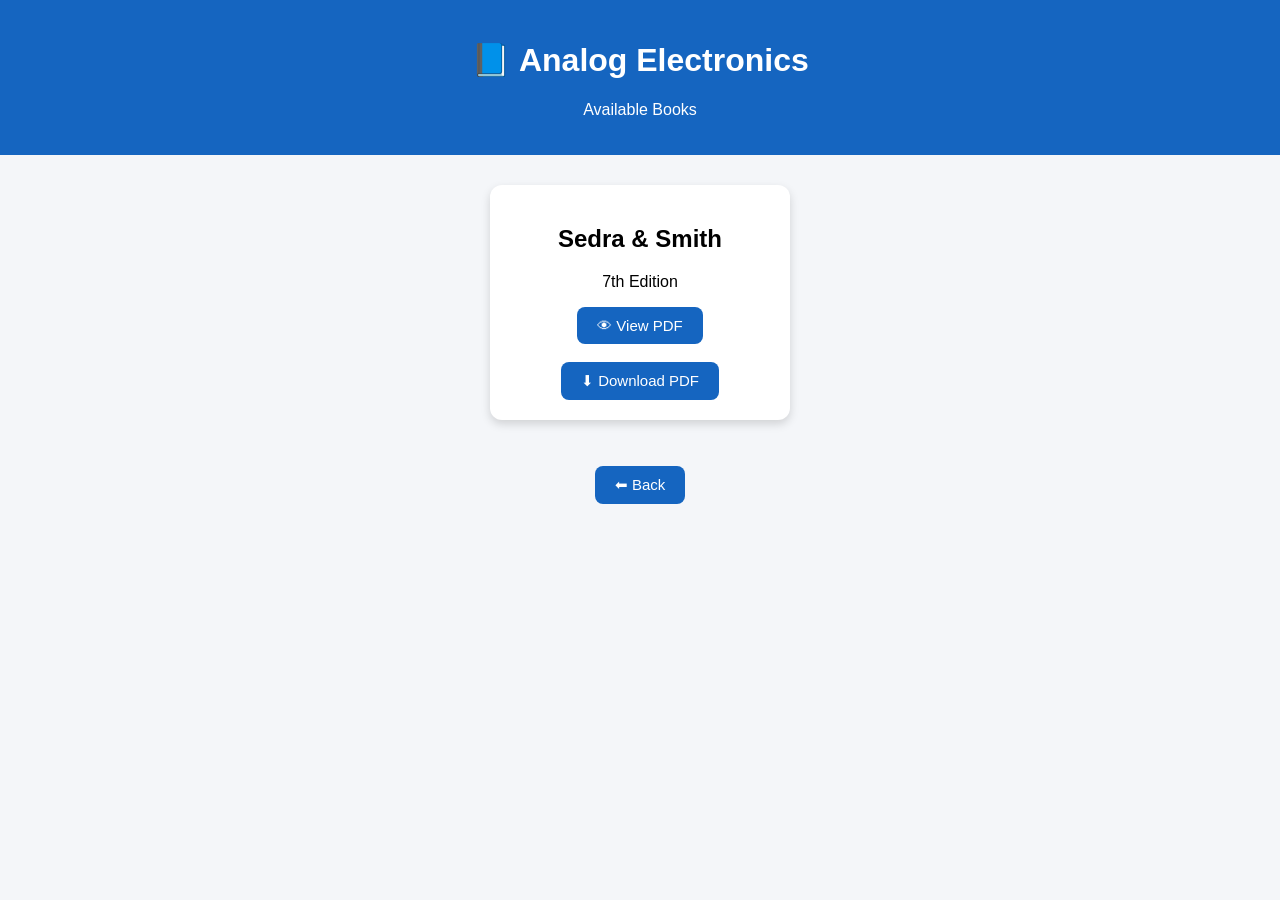
==== analog.html @ 4d953c30 "Add files via upload" ====
<!DOCTYPE html>
<html lang="en">

<head>

<meta charset="UTF-8">

<meta name="viewport" content="width=device-width, initial-scale=1.0">

<title>Analog Electronics</title>

<link rel="stylesheet" href="style.css">

</head>

<body>

<header>

<h1>📘 Analog Electronics</h1>

<p>Available Books</p>

</header>

<div class="container">

<div class="card">

<h2>Sedra & Smith</h2>

<p>7th Edition</p>

<a href="books/analog.pdf" target="_blank">

<button>👁 View PDF</button>

</a>

<br><br>

<a href="books/analog.pdf" download>

<button>⬇ Download PDF</button>

</a>

</div>

</div>

<p style="text-align:center;">

<a href="index.html">

<button>⬅ Back</button>

</a>

</p>

</body>

</html>
---- style.css ----
body{
font-family:Arial,sans-serif;
background:#f4f6f9;
margin:0;
padding:0;
}

header{
background:#1565c0;
color:white;
padding:20px;
text-align:center;
}

.container{
display:flex;
flex-wrap:wrap;
justify-content:center;
gap:20px;
padding:30px;
}

.card{
background:white;
width:260px;
padding:20px;
border-radius:12px;
box-shadow:0 4px 10px rgba(0,0,0,0.15);
text-align:center;
transition:0.3s;
}

.card:hover{
transform:translateY(-5px);
}

button{
background:#1565c0;
color:white;
border:none;
padding:10px 20px;
border-radius:8px;
cursor:pointer;
font-size:15px;
}

button:hover{
background:#0d47a1;
}

button:disabled{
background:gray;
cursor:not-allowed;
}
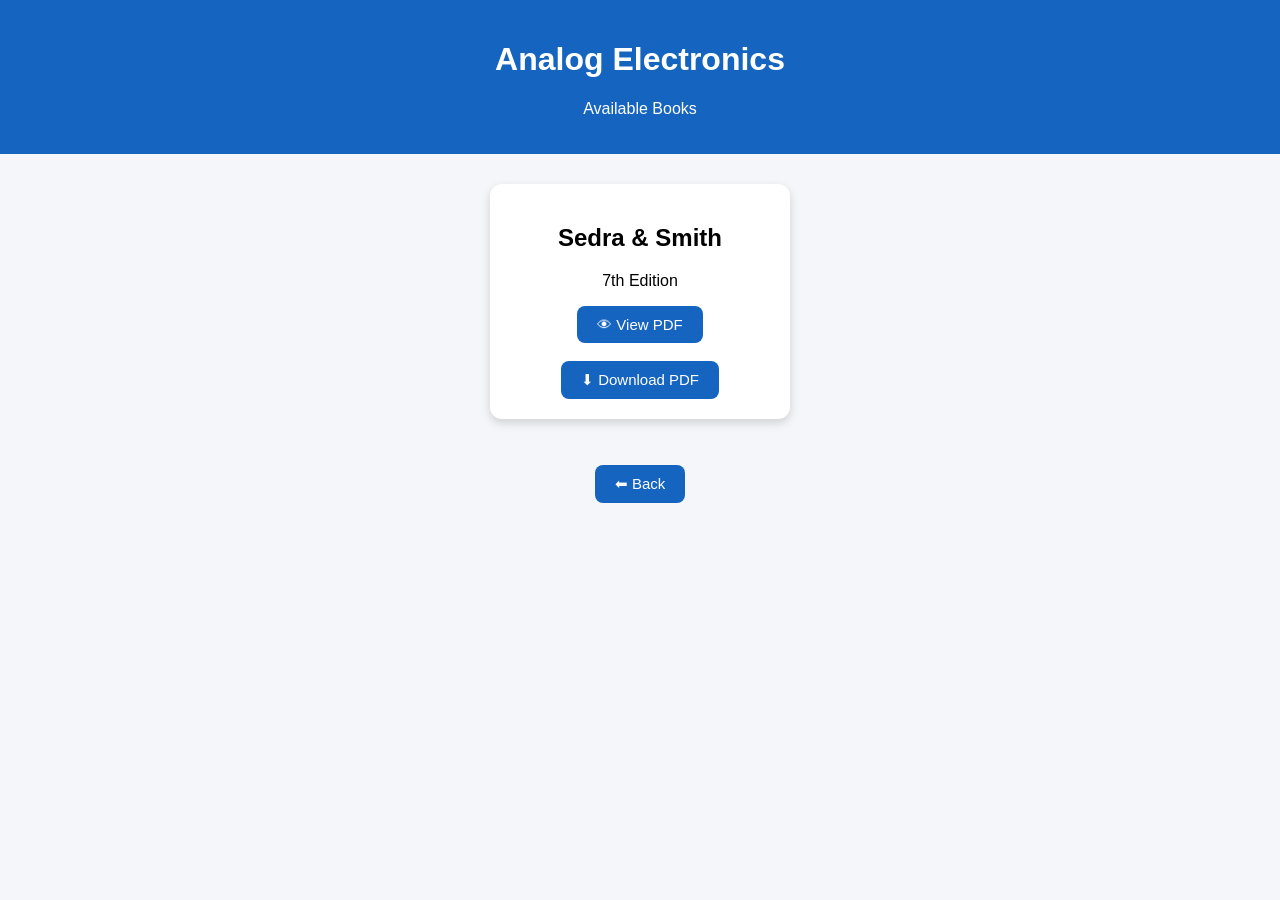
==== commit bf6e05ac: "Update analog.html" ====
--- a/analog.html
+++ b/analog.html
@@ -17,7 +17,7 @@
 
 <header>
 
-<h1>📘 Analog Electronics</h1>
+<h1>Analog Electronics</h1>
 
 <p>Available Books</p>
 
@@ -61,4 +61,4 @@
 
 </body>
 
-</html>+</html>
